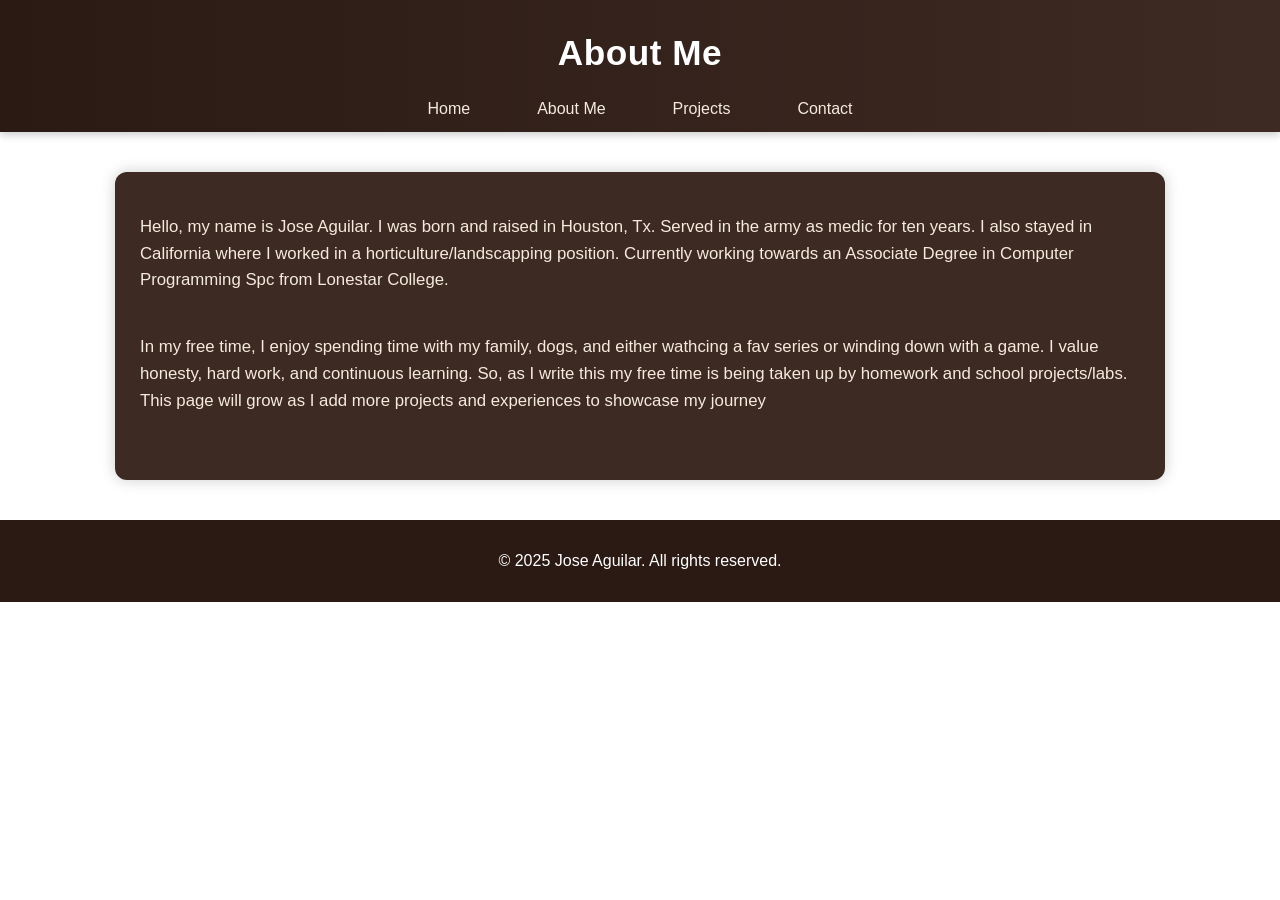
==== about.html @ 51a7a4fd "Add files" ====
<!DOCTYPE html>
<html lang="en">
<head>
    <meta charset="UTF-8">
    <meta name="viewport" content="width=device-width, initial-scale=1.0">
    <link rel="stylesheet" href="style.css">
    <title>About Me - My Portfolio </title>
</head>
<body>
    <!-- About Me Header with navigatin links -->
    <header>
        <h1>About Me</h1>
        <nav>
            <!--Hamburger Menu-->
            <div class="hamburger" id="hamburger">
                <div></div>
                <div></div>
                <div></div>
            </div>
            <!-- Navigation Links -->
            <ul id="navLinks">
                <li><a href="index.html">Home</a></li>
                <li><a href="about.html">About Me</a></li>
                <li><a href="projects.html">Projects</a></li>
                <li><a href="contact.html">Contact</a></li>
            </ul>
        </nav>
    </header>

    <main>
        <section>
            <!--Introduction paragraph-->
            <p>Hello, my name is Jose Aguilar. I was born and raised in Houston, Tx. Served in the army as medic for ten years. I also stayed in California where I worked in a horticulture/landscapping position. Currently working towards an Associate Degree in Computer Programming Spc from Lonestar College.</p>
        </section>

        <section>
            <!--Additional Information about me -->
            <p>In my free time, I enjoy spending time with my family, dogs, and either wathcing a fav series or winding down with a game. I value honesty, hard work, and continuous learning. So, as I write this my free time is being taken up by homework and school projects/labs. This page will grow as I add more projects and experiences to showcase my journey</p>
        </section>


    </main>
    <!--Add a footer to the bottom of the page-->
    <footer>
        <p>&copy; 2025 Jose Aguilar. All rights reserved.</p>
    </footer>
        
    <!-- Hamburger menu script: Toggles the menu open/closed and animates the icon into an X when clicked. -->
    <script src="main.js" defer></script>


</body>
</html>
---- style.css ----
/* ====== COLOR THEME ====== 
Defining colors as CSS variables here in :root allows us to:
    1. Maintain a consistent color palette throughout the site.
    2. Easily update or change colors in one place without manually editing every selector that uses a color.
    3. Make the design more maintainable and scalable, especially for themes, dark mode, or future redesigns.
*/
:root {
    --primary-color:   #2B1A14;  /* espresso brown */
    --secondary-color: #3D2A23;  /* roasted brown */
    --accent-color:    #D4AF37;  /* classic gold */
    --text-color:      #F5EBDD;
    --white:           #FFFFFF;
}

/* ====== GLOBAL SETTINGS ====== */
body {
    font-family: "Segoe UI", Arial, sans-serif;
    margin: 0;
    padding: 0;
    background-color: var(--light-bg);
    color: var(--text-color);
    line-height: 1.6;
}

/* ====== HEADER & NAVIGATION ====== */
header {
    background: linear-gradient(90deg, var(--primary-color), var(--secondary-color));
    color: var(--white);
    text-align: center;
    padding: 25px 0 10px 0;
    box-shadow: 0 3px 8px rgba(0,0,0,0.2);
}

header h1 {
    margin: 0;
    font-size: 2.2rem;
    letter-spacing: 0.5px;
    color: var(--white);
}

nav ul {
    list-style: none;
    margin: 15px 0 0;
    padding: 0;
    display: flex;
    justify-content: center;
    gap: 35px;
    flex-wrap: wrap;
}

nav ul li a {
    text-decoration: none;
    color: var(--white);
    font-weight: 500;
    font-size: 1rem;
    padding: 8px 16px;
    border-radius: 5px;
    transition: all 0.3s ease;
}

nav ul li a:hover {
    background-color: var(--accent-color);
    color: var(--primary-color);
}

/* ====== MAIN CONTENT ====== */
main {
    max-width: 1000px;
    margin: 40px auto;
    padding: 25px;
    background-color: var(--secondary-color); /* dark background */
    border-radius: 12px;
    box-shadow: 0 0 15px rgba(0,0,0,0.2);
    color: var(--text-color); /* all text light */
}

section {
    margin-bottom: 40px;
}

section h2 {
    color: var(--accent-color); /* headings stand out */
    border-left: 5px solid var(--accent-color);
    padding-left: 10px;
    margin-bottom: 10px;
}

/* ====== ABOUT PAGE ====== */
main p {
    font-size: 1.05rem;
    color: var(--text-color); /* light text */
}

/* ====== PROJECTS PAGE ====== */
.projects-container, .projects-list {
    margin-top: 20px;
    text-align: center;
}

figure {
    display: flex;
    flex-wrap: wrap;
    gap: 20px;
    justify-content: center;
}

figure img {
    width: 100%;           /* makes the image fill its container */
    max-width: 600px;      /* optional: keeps them from getting too big */
    height: 300px;         /* set a fixed height for uniformity */
    object-fit: cover;     /* scales/crops image to fill the box */
    border-radius: 10px;
    box-shadow: 0 3px 10px rgba(0,0,0,0.3);
}


figure figcaption {
    margin-top: 8px;
    color: var(--white); /* light captions */
    font-size: 0.95rem;
    text-align: center;
}

/* Slideshow container */
.slideshow-container {
    position: relative;
    margin: 20px auto;
    text-align: center;
    width: 100%;
    max-width: 600px;       /* match your images */
}

/* Slides */
.slide {
    display: none;           /* JS will show only one at a time */
    width: 100%;
    max-width: 600px;
    height: 300px;
    object-fit: cover;       /* scales/crops image to fill the box */
    border-radius: 10px;
    box-shadow: 0 3px 10px rgba(0,0,0,0.3);
    margin: 0 auto;
}

/*Slide show navigation arrows*/
.prev, .next {
    cursor: pointer;
    position: absolute;
    top: 50%;
    transform: translateY(-50%);
    width: auto;
    padding: 8px 12px;
    font-weight: bold;
    font-size: 18px;
    border: none;
    background-color: rgba(177, 157, 112, 0.8); /* metallic gold with slight transparency */
    color: var(--primary-color);                /* dark text for contrast */
    border-radius: 3px;
    user-select: none;
    transition: background-color 0.3s ease;
}

.prev { left: 0; }
.next { right: 0; }

.prev:hover, .next:hover {
    background-color: rgba(177, 157, 112, 1); /* fully opaque on hover */
}


/* Responsive adjustments for tablet */
@media (max-width: 900px) {
    figure img {
        max-width: 300px;  /* scale down for tablet */
    }
}

/* Responsive adjustments for mobile */
@media (max-width: 600px) {
    figure {
        flex-direction: column; /* stack images vertically on small screens */
        gap: 15px;
    }

    figure img {
        max-width: 100%;   /* fill the smaller screen width */
    }
}
/* ====== CONTACT PAGE ====== */
form {
    background-color: var(--primary-color);
    padding: 20px;
    border-radius: 10px;
    margin-top: 15px;
    color: var(--white);
}

label {
    font-weight: bold;
    color: var(--white);
}

input, textarea, button {
    width: 100%;
    margin-bottom: 15px;
    padding: 10px;
    border-radius: 6px;
    border: 1px solid #ccc;
    font-size: 1rem;
    background-color: #051537;
    color: var(--white);
}

button {
    background-color: var(--accent-color);
    color: var(--white);
    font-weight: bold;
    border: none;
    cursor: pointer;
    transition: background-color 0.3s;
}

button:hover {
    background-color: var(--primary-color);
    color: var(--white);
}

/* Link states */
a:link, a:visited {
    color: var(--text-color);   /* normal and visited links same readable color */
    text-decoration: none;
}

a:hover, a:active {
    color: var(--accent-color); /* highlight on hover/click */
    text-decoration: underline;
}
/* ====== MAP EMBED ====== */
iframe {
    border-radius: 10px;
    box-shadow: 0 2px 10px rgba(0,0,0,0.3);
}

/* ====== FOOTER ====== */
footer {
    background-color: var(--primary-color);
    color: var(--white);
    text-align: center;
    padding: 12px;
    margin-top: 40px;
}

/* ===== HAMBURGER MENU ===== */
.hamburger {
    display: none;
    flex-direction: column;
    gap: 5px;
    cursor: pointer;
    padding: 10px;
    position: absolute;
    top: 25px;
    right: 20px;
    z-index: 20;
}

.hamburger div {
    width: 25px;
    height: 3px;
    background-color: var(--white);
    border-radius: 2px;
    transition: all 0.3s ease;
}

/* Hamburger "X" animation */
.hamburger.active div:nth-child(1) {
    transform: rotate(45deg) translate(5px, 5px);
}

.hamburger.active div:nth-child(2) {
    opacity: 0;
}

.hamburger.active div:nth-child(3) {
    transform: rotate(-45deg) translate(6px, -6px);
}

/* ===== RESPONSIVE NAVIGATION ===== */
/* Tablet */
@media (max-width: 900px) {
    header h1 {
        font-size: 1.8rem;
    }

    nav ul {
        display: flex;
        flex-direction: column;
        background-color: var(--accent-color); /* #DFA78C for contrast */
        position: absolute;
        top: 70px;
        left: 0;
        width: 100%;
        text-align: center;
        max-height: 0;
        overflow: hidden;
        transition: max-height 0.4s ease-in-out, padding 0.4s ease-in-out;
        padding: 0;
        gap: 15px;
        z-index: 10;
    }

    nav ul.show {
        max-height: 500px; /* adjust if you add more links */
        padding: 15px 0;
    }

    .hamburger {
        display: flex;
    }

    nav ul li a {
        font-size: 1.1rem;
        padding: 10px 0;
        color: var(--primary-color); /* #030303 readable on accent background */
    }

    nav ul li a:hover {
        background-color: var(--secondary-color); /* #7D6E70 hover effect */
        color: var(--white);
    }

    main {
        margin: 30px 20px;
        padding: 20px;
    }

    figure {
        flex-direction: column;
        gap: 15px;
    }
}

/* Mobile */
@media (max-width: 600px) {
    header h1 {
        font-size: 1.5rem;
    }

    nav ul li a {
        font-size: 1rem;
        padding: 8px 0;
    }

    main {
        margin: 15px;
        padding: 15px;
    }

    figure {
        flex-direction: column;
        gap: 10px;
    }

    footer {
        font-size: 0.9rem;
        padding: 10px 5px;
    }
}
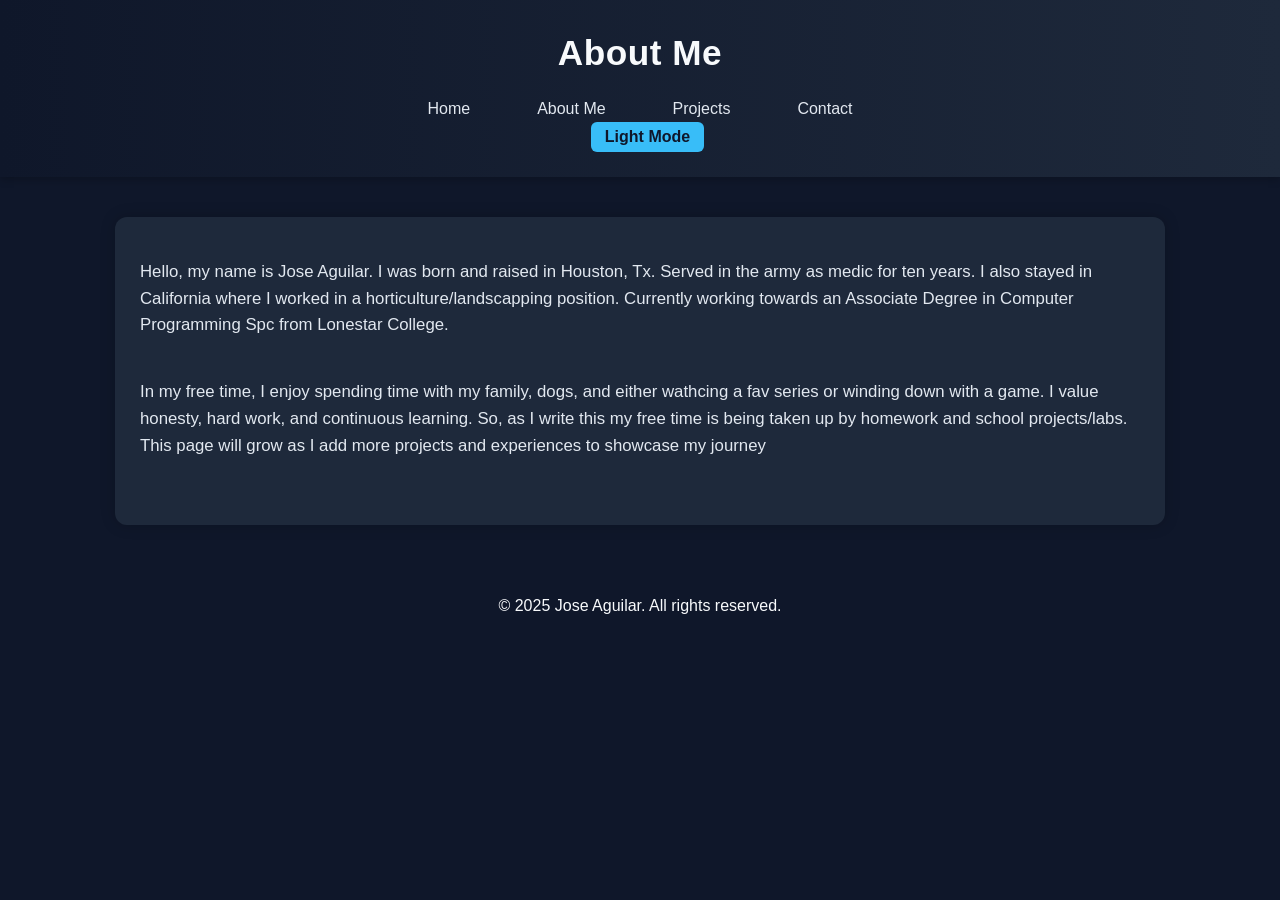
==== commit 6f39867b: "Added light mode toggle added toggle button code to html files, got the styling fixed so button woul" ====
--- a/about.html
+++ b/about.html
@@ -24,6 +24,9 @@
                 <li><a href="projects.html">Projects</a></li>
                 <li><a href="contact.html">Contact</a></li>
             </ul>
+
+            <!--Light Theme Toggle Button-->
+            <button id="themeToggle" class="theme-toggle">Light Mode</button>
         </nav>
     </header>
 
--- a/style.css
+++ b/style.css
@@ -5,11 +5,13 @@
     3. Make the design more maintainable and scalable, especially for themes, dark mode, or future redesigns.
 */
 :root {
-    --primary-color:   #2B1A14;  /* espresso brown */
-    --secondary-color: #3D2A23;  /* roasted brown */
-    --accent-color:    #D4AF37;  /* classic gold */
-    --text-color:      #F5EBDD;
-    --white:           #FFFFFF;
+    --primary-color:   #0F172A;  /* deep navy slate */
+    --secondary-color: #1E293B;  /* softer navy gray */
+    --accent-color:    #38BDF8;  /* crisp sapphire blue */
+    --text-color:      #E2E8F0;  /* soft light gray/white */
+    --white:           #F8FAFC;
+    --light-bg: #0F172A;   /* same as dark mode background */
+
 }
 
 /* ====== GLOBAL SETTINGS ====== */
@@ -365,3 +367,36 @@
         padding: 10px 5px;
     }
 }
+
+/* ====== LIGHT MODE THEME ==========*/
+.light-mode {
+    --primary-color:   #ffffff;   /* white header bg */
+    --secondary-color: #f1f5f9;   /* light content bg */
+    --accent-color:    #0F172A;   /* navy accent */
+    --text-color:      #0F172A;   /* dark text */
+    --white:           #0F172A;   /* dark text for icons, etc */
+    --light-bg:        #ffffff;
+}
+
+.theme-toggle {
+    margin-left: 15px;
+    padding: 6px 14px;
+    border: none;
+    border-radius: 6px;
+    background-color: var(--accent-color);
+    color: var(--primary-color);
+    cursor: pointer;
+    font-weight: 600;
+    transition: 0.3s ease;
+}
+
+.theme-toggle:hover {
+    background-color: var(--white);
+    color: var(--primary-color);
+}
+.theme-toggle {
+    width: auto;        /* overrides 100% */
+    padding: 6px 14px;  /* keeps it small and neat */
+}
+
+
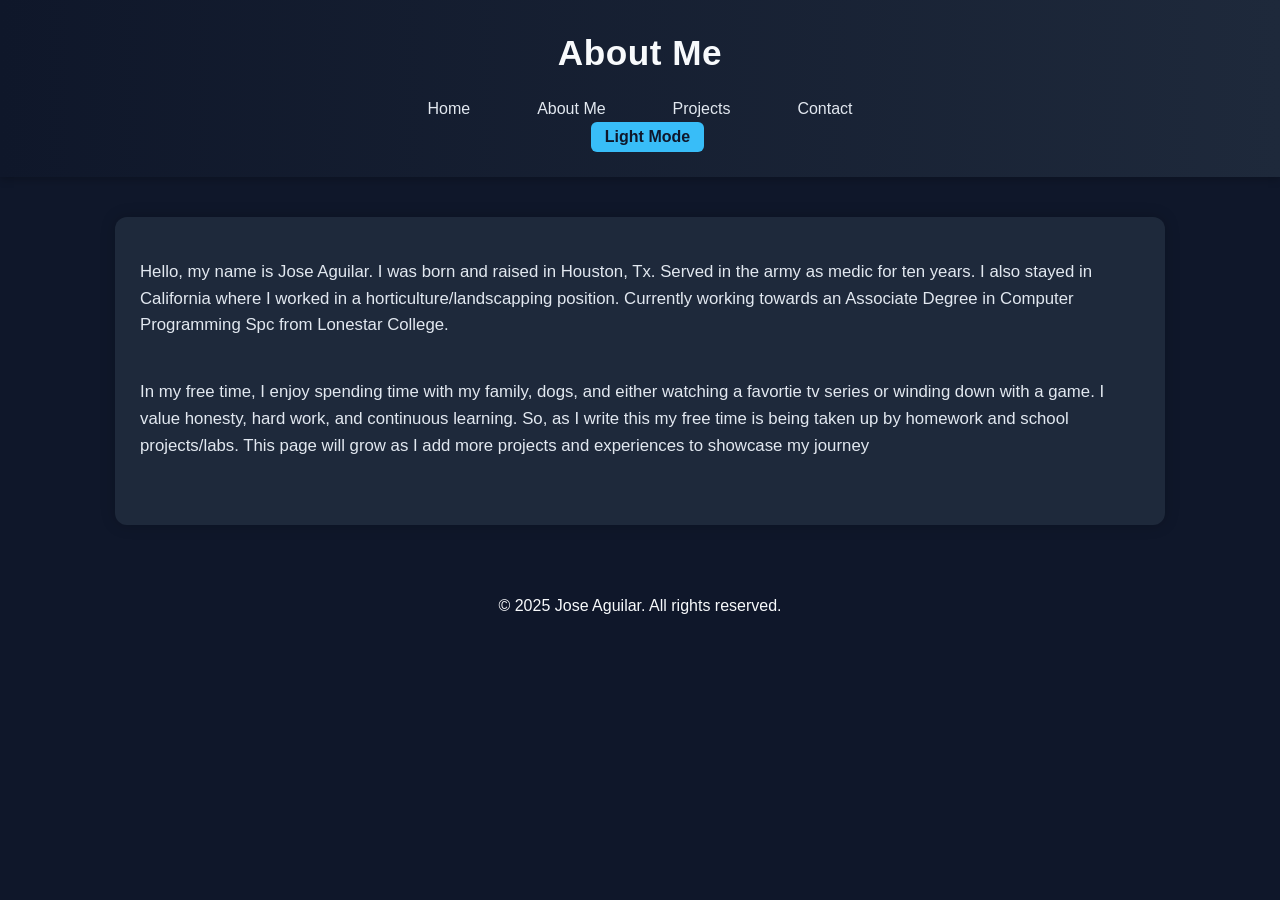
==== commit d148e932: "Update about.html" ====
--- a/about.html
+++ b/about.html
@@ -38,7 +38,7 @@
 
         <section>
             <!--Additional Information about me -->
-            <p>In my free time, I enjoy spending time with my family, dogs, and either wathcing a fav series or winding down with a game. I value honesty, hard work, and continuous learning. So, as I write this my free time is being taken up by homework and school projects/labs. This page will grow as I add more projects and experiences to showcase my journey</p>
+            <p>In my free time, I enjoy spending time with my family, dogs, and either watching a favortie tv series or winding down with a game. I value honesty, hard work, and continuous learning. So, as I write this my free time is being taken up by homework and school projects/labs. This page will grow as I add more projects and experiences to showcase my journey</p>
         </section>
 
 
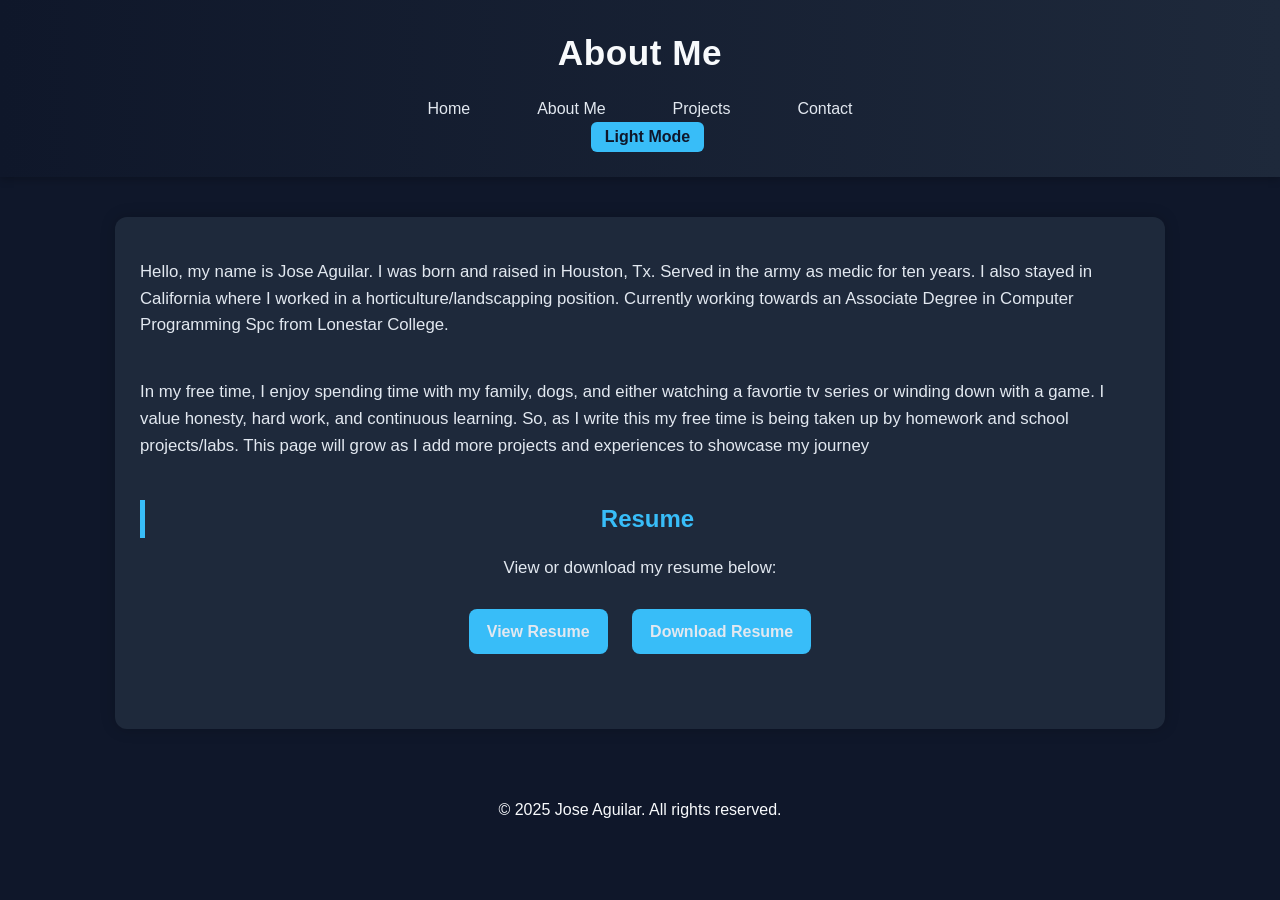
==== commit 73d836a8: "added resume view and download options" ====
--- a/about.html
+++ b/about.html
@@ -41,6 +41,21 @@
             <p>In my free time, I enjoy spending time with my family, dogs, and either watching a favortie tv series or winding down with a game. I value honesty, hard work, and continuous learning. So, as I write this my free time is being taken up by homework and school projects/labs. This page will grow as I add more projects and experiences to showcase my journey</p>
         </section>
 
+        <section class="resume-section">
+            <h2>Resume</h2>
+            <p>View or download my resume below:</p>
+
+            <div class="resume-buttons">
+                <a href="resume.pdf" target="_blank" class="resume-btn">
+                    View Resume
+                </a>
+
+                <a href="resume.pdf" download class="resume-btn">
+                    Download Resume
+                </a>
+            </div>
+</section>
+
 
     </main>
     <!--Add a footer to the bottom of the page-->
--- a/style.css
+++ b/style.css
@@ -215,16 +215,18 @@
 
 button {
     background-color: var(--accent-color);
-    color: var(--white);
+    color: #ffffff;
     font-weight: bold;
     border: none;
     cursor: pointer;
-    transition: background-color 0.3s;
-}
-
+    transition: transform 0.2s ease, box-shadow 0.2s ease;
+}
+
+/* Hover — no color swapping */
 button:hover {
-    background-color: var(--primary-color);
-    color: var(--white);
+    transform: translateY(-2px);
+    box-shadow: 0 8px 18px rgba(56, 189, 248, 0.35);
+    color: #ffffff; /* lock text color */
 }
 
 /* Link states */
@@ -399,4 +401,81 @@
     padding: 6px 14px;  /* keeps it small and neat */
 }
 
-
+/* Light mode adjustments for mobile dropdown menu */
+.light-mode nav ul {
+    background-color: var(--secondary-color); /* light dropdown background */
+}
+
+.light-mode nav ul li a {
+    color: var(--text-color); /* readable text on light background */
+}
+
+.light-mode nav ul li a:hover {
+    background-color: var(--accent-color);
+    color: var(--white);
+}
+
+/* ===== LIGHT MODE FORM INPUTS & BUTTONS ===== */
+.light-mode form,
+.light-mode input,
+.light-mode textarea {
+    background-color: #ffffff;      /* white background */
+    color: #0F172A;                 /* dark text for readability */
+    border: 1px solid #ccc;         /* keep border visible */
+}
+
+/* Placeholder text in light mode */
+.light-mode input::placeholder,
+.light-mode textarea::placeholder {
+    color: #555;                    /* medium gray placeholder text */
+}
+
+/* Keep buttons readable in light mode */
+.light-mode form button,
+.light-mode button {
+    background-color: var(--accent-color); /* accent button color */
+    color: #ffffff;                        /* white text for contrast */
+    border: none;
+}
+
+/* ===== Resume Section ===== */
+
+.resume-section {
+    text-align: center;
+}
+
+.resume-buttons {
+    margin-top: 15px;
+}
+
+.resume-btn {
+    display: inline-block;
+    margin: 10px;
+    padding: 10px 18px;
+
+    background-color: var(--accent-color);
+    color: #ffffff;              /* LOCK text color */
+    text-decoration: none;
+    font-weight: 600;
+    border-radius: 8px;
+
+    transition: transform 0.2s ease, box-shadow 0.2s ease;
+}
+
+/* Hover — no color swapping at all */
+.resume-btn:hover {
+    transform: translateY(-2px);
+    box-shadow: 0 8px 18px rgba(56, 189, 248, 0.35);
+}
+
+/* Force text always white even in light mode */
+.resume-btn:visited,
+.resume-btn:active,
+.resume-btn:hover {
+    color: #ffffff;
+}
+/* Light mode button fix */
+.light-mode .resume-btn {
+    background-color: var(--accent-color);
+    color: #ffffff; /* Force readable text in light mode */
+}
